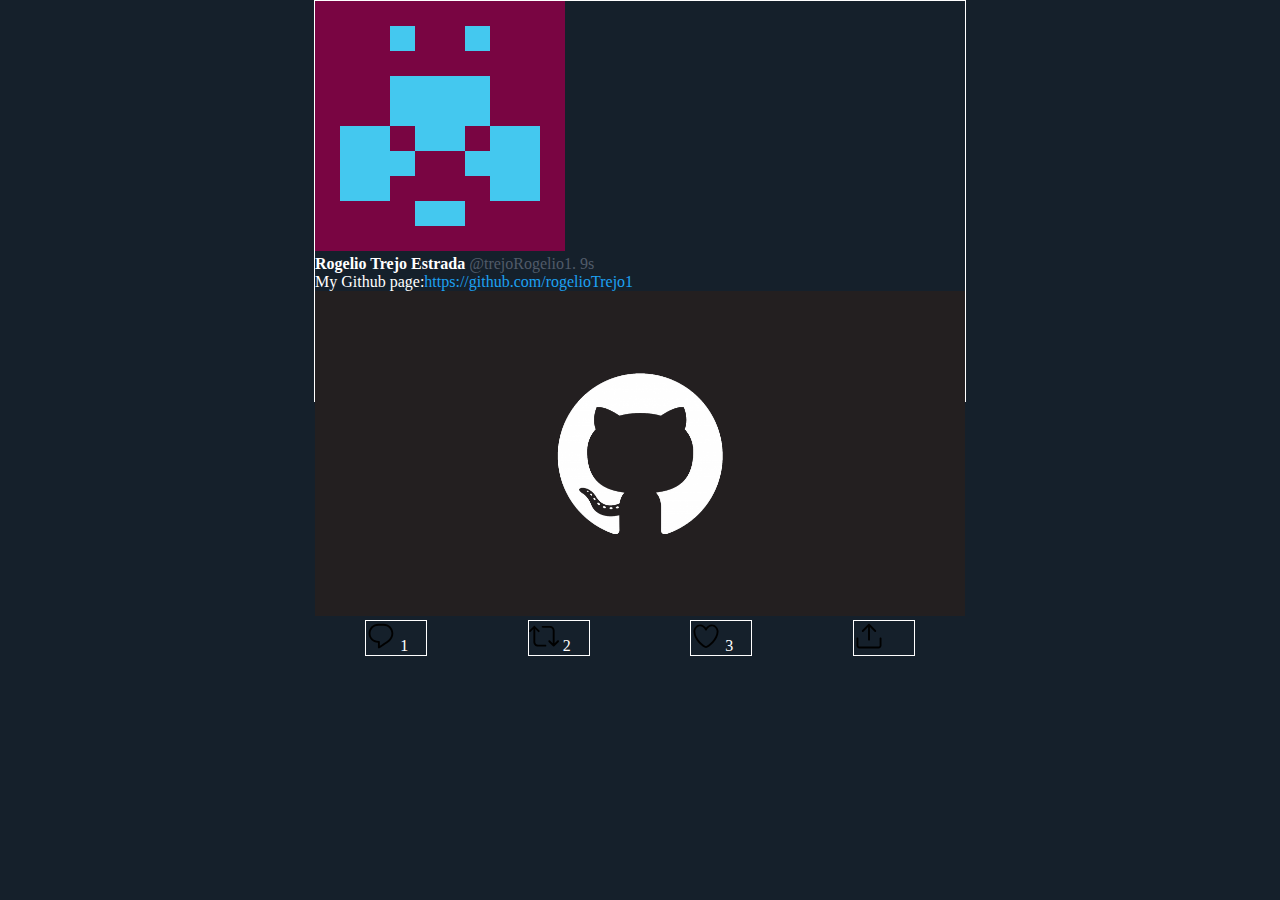
==== Clon-twitt/index.html @ 4988ec39 "ClonTwitt1" ====
<!DOCTYPE html>
<html lang="en">
<head>
    <meta charset="UTF-8">
    <meta name="viewport" content="width=device-width, initial-scale=1.0">
    <title>Clon Twitt</title>
</head>
<body>
    <link rel="stylesheet" href="Style.css">
    <!-- Div de twitt -->
    <div class="containerTwitt">
        <!-- Avatar -->
        <div>
            <!-- Imagen de avatar -->
            <div>
                <img src="img/avatar.png" alt="magen de avatar">
            </div>
            <!-- Consrtuyendo twitt -->
            <div>
                <!-- Texto -->
                <div>
                    <p>
                        <span style="font-weight: bold;">Rogelio Trejo Estrada</span>
                        <span class="greyText">@trejoRogelio1.</span>
                        <span class="greyText">9s</span>
                    </p>
                    <p>My Github page:<a href="https://github.com/rogelioTrejo1">https://github.com/rogelioTrejo1</a></p>
                </div>
                <!-- Imagen -->
                <div>
                    <img src="img/github.png" alt="imagen github">
                </div>
            </div>
        </div>
        <!-- Iconos -->
        <div class="containerIcons">
            <!-- Icono comentario -->
            <div class="Icon">
                <svg viewBox="0 0 24 24" aria-hidden="true">
                    <g>
                        <path
                            d="M14.046 2.242l-4.148-.01h-.002c-4.374 0-7.8 3.427-7.8 7.802 0 4.098 3.186 7.206 7.465 7.37v3.828c0 .108.044.286.12.403.142.225.384.347.632.347.138 0 .277-.038.402-.118.264-.168 6.473-4.14 8.088-5.506 1.902-1.61 3.04-3.97 3.043-6.312v-.017c-.006-4.367-3.43-7.787-7.8-7.788zm3.787 12.972c-1.134.96-4.862 3.405-6.772 4.643V16.67c0-.414-.335-.75-.75-.75h-.396c-3.66 0-6.318-2.476-6.318-5.886 0-3.534 2.768-6.302 6.3-6.302l4.147.01h.002c3.532 0 6.3 2.766 6.302 6.296-.003 1.91-.942 3.844-2.514 5.176z">
                        </path>
                    </g>
                </svg>
                <span>1</span>
            </div>
            <!-- Icono retweet -->
            <div class="Icon">
                <svg viewBox="0 0 24 24" aria-hidden="true">
                    <g>
                        <path
                            d="M23.77 15.67c-.292-.293-.767-.293-1.06 0l-2.22 2.22V7.65c0-2.068-1.683-3.75-3.75-3.75h-5.85c-.414 0-.75.336-.75.75s.336.75.75.75h5.85c1.24 0 2.25 1.01 2.25 2.25v10.24l-2.22-2.22c-.293-.293-.768-.293-1.06 0s-.294.768 0 1.06l3.5 3.5c.145.147.337.22.53.22s.383-.072.53-.22l3.5-3.5c.294-.292.294-.767 0-1.06zm-10.66 3.28H7.26c-1.24 0-2.25-1.01-2.25-2.25V6.46l2.22 2.22c.148.147.34.22.532.22s.384-.073.53-.22c.293-.293.293-.768 0-1.06l-3.5-3.5c-.293-.294-.768-.294-1.06 0l-3.5 3.5c-.294.292-.294.767 0 1.06s.767.293 1.06 0l2.22-2.22V16.7c0 2.068 1.683 3.75 3.75 3.75h5.85c.414 0 .75-.336.75-.75s-.337-.75-.75-.75z">
                        </path>
                    </g>
                </svg>
                <span>2</span>
            </div>
            <!-- Icono Like -->
            <div class="Icon">
                <svg viewBox="0 0 24 24" aria-hidden="true">
                    <g>
                        <path
                            d="M12 21.638h-.014C9.403 21.59 1.95 14.856 1.95 8.478c0-3.064 2.525-5.754 5.403-5.754 2.29 0 3.83 1.58 4.646 2.73.814-1.148 2.354-2.73 4.645-2.73 2.88 0 5.404 2.69 5.404 5.755 0 6.376-7.454 13.11-10.037 13.157H12zM7.354 4.225c-2.08 0-3.903 1.988-3.903 4.255 0 5.74 7.034 11.596 8.55 11.658 1.518-.062 8.55-5.917 8.55-11.658 0-2.267-1.823-4.255-3.903-4.255-2.528 0-3.94 2.936-3.952 2.965-.23.562-1.156.562-1.387 0-.014-.03-1.425-2.965-3.954-2.965z">
                        </path>
                    </g>
                </svg>
                <span>3</span>
            </div>
            <!-- Icono compartir -->
            <div class="Icon">
                <svg viewBox="0 0 24 24" aria-hidden="true">
                    <g>
                        <path
                            d="M17.53 7.47l-5-5c-.293-.293-.768-.293-1.06 0l-5 5c-.294.293-.294.768 0 1.06s.767.294 1.06 0l3.72-3.72V15c0 .414.336.75.75.75s.75-.336.75-.75V4.81l3.72 3.72c.146.147.338.22.53.22s.384-.072.53-.22c.293-.293.293-.767 0-1.06z">
                        </path>
                        <path
                            d="M19.708 21.944H4.292C3.028 21.944 2 20.916 2 19.652V14c0-.414.336-.75.75-.75s.75.336.75.75v5.652c0 .437.355.792.792.792h15.416c.437 0 .792-.355.792-.792V14c0-.414.336-.75.75-.75s.75.336.75.75v5.652c0 1.264-1.028 2.292-2.292 2.292z">
                        </path>
                    </g>
                </svg>
            </div>
        </div>
    </div>
</body>
</html>
---- Clon-twitt/Style.css ----
*{
    background-color: #15202B;
    color: #fff;

    padding: 0;
    margin: 0;
}

a{
    color: rgb(29, 161, 242);
    text-decoration: none;
}

img,
svg{
    max-width: 100%;
    max-height: auto;
}

body{
    display: flex;
    justify-content: center;
    align-items: center;
}

.containerTwitt{
    border: solid 1px white;
    width: 650px;
    height: 400px;

}

.greyText{
    color: #515b69;
}

.containerIcons{
    display: flex;
    justify-content: space-around;

}

.Icon{
    border: solid 1px white;
    width: 60px;
}

.Icon >svg{
    width: 50%;
}
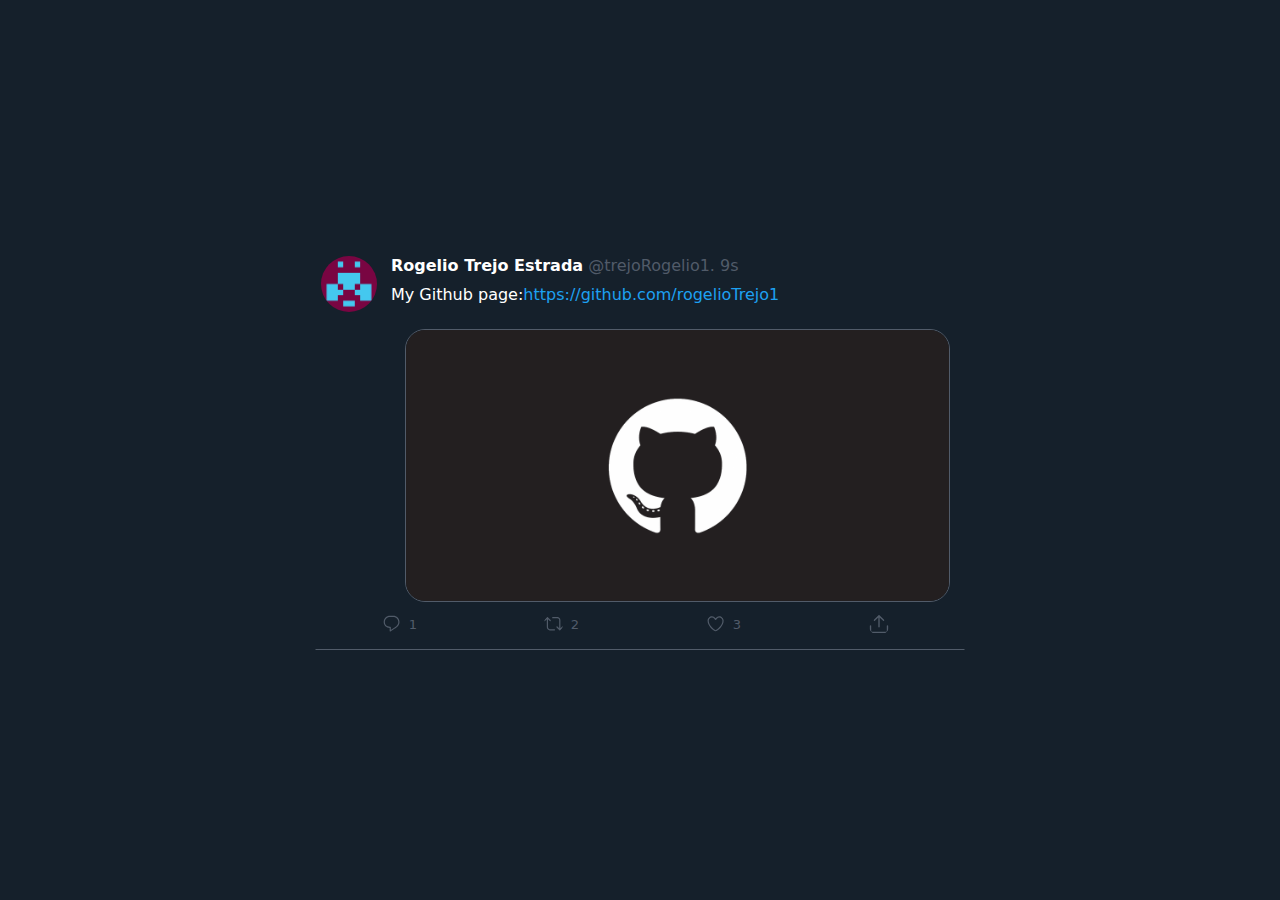
==== commit 360e5650: "Clock" ====
--- a/Clon-twitt/index.html
+++ b/Clon-twitt/index.html
@@ -9,16 +9,15 @@
     <link rel="stylesheet" href="Style.css">
     <!-- Div de twitt -->
     <div class="containerTwitt">
-        <!-- Avatar -->
-        <div>
+        <div class="containerBody">
             <!-- Imagen de avatar -->
-            <div>
+            <div class="containerAvatar">
                 <img src="img/avatar.png" alt="magen de avatar">
             </div>
             <!-- Consrtuyendo twitt -->
-            <div>
+            <div class="containerTwittbody">
                 <!-- Texto -->
-                <div>
+                <div class="header">
                     <p>
                         <span style="font-weight: bold;">Rogelio Trejo Estrada</span>
                         <span class="greyText">@trejoRogelio1.</span>
@@ -27,7 +26,7 @@
                     <p>My Github page:<a href="https://github.com/rogelioTrejo1">https://github.com/rogelioTrejo1</a></p>
                 </div>
                 <!-- Imagen -->
-                <div>
+                <div class="body">
                     <img src="img/github.png" alt="imagen github">
                 </div>
             </div>
--- a/Clon-twitt/Style.css
+++ b/Clon-twitt/Style.css
@@ -1,9 +1,30 @@
+:root{
+    --primary-color-grey: #515b69;
+    --primary-color-grey-50: rgba(81, 91, 105, 0.5);
+
+    --color-icon-comentario: rgb(29,161,242);
+    --color-icon-comentario-50: rgba(29, 161, 242, 0.4);
+
+    --color-icon-retwitt: rgb(24, 176, 95);
+    --color-icon-retwitt-50: rgba(24, 176, 95);
+
+    --color-icon-like: rgb(224, 36, 94);
+    --color-icon-like-50: rgba(224, 36, 94 ,0.4);
+
+    --color-icon-compartir: rgb(30, 148, 221);
+    --color-icon-compartir-50: rgba(30 ,148, 221, 0.4);
+
+}
+
 *{
     background-color: #15202B;
     color: #fff;
 
+    box-sizing: border-box;
     padding: 0;
     margin: 0;
+
+    font-family: system-ui, -apple-system, BlinkMacSystemFont, 'Segoe UI', Roboto, Oxygen, Ubuntu, Cantarell, 'Open Sans', 'Helvetica Neue', sans-serif;
 }
 
 a{
@@ -19,19 +40,71 @@
 
 body{
     display: flex;
+
+    height: 100vh;
     justify-content: center;
     align-items: center;
 }
 
 .containerTwitt{
-    border: solid 1px white;
+    grid-column: 1/2;
+    grid-row: 2/3;
+    border: solid 0.5px;
+    border-color: transparent transparent var(--primary-color-grey) transparent;
     width: 650px;
     height: 400px;
+
+    display: grid;
+    grid-template-columns: 10fr;
+    grid-template-rows: 1fr 40px;
+
+}
+
+.containerTwitt *{
+    background-color: transparent;
+}
+
+.containerTwitt:hover{
+    background-color: var(--primary-color-grey-50);
+    transition: 0.5s;
+    border-radius: 10px;
+    
+}
+
+.containerBody{
+    grid-row: 1/2;
+    grid-column: 1/2;
+
+    display: grid;
+    grid-template-columns: 75px auto;
+}
+
+.containerAvatar img{
+    width: 75%;
+    border-radius: 50%;
+    margin: 5px;
+}
+
+.containerTwittbody .body{
+    display: flex;
+    padding-top: 20px;
+    justify-content: center;
+    align-items: center;
+}
+
+.containerTwittbody .body img{
+    width: 95%;
+    border-radius: 20px;
+    border: solid 0.5px var(--primary-color-grey);
+}
+
+.containerTwittbody .header p{
+    padding: 5px 0px;
 
 }
 
 .greyText{
-    color: #515b69;
+    color: var(--primary-color-grey);
 }
 
 .containerIcons{
@@ -40,11 +113,78 @@
 
 }
 
-.Icon{
-    border: solid 1px white;
-    width: 60px;
+.containerIcons:first-child{
+    background-color: red;
+    
 }
 
-.Icon >svg{
-    width: 50%;
-}+.Icon{
+    width: 40px;
+    height: 30px;
+
+    display: flex;
+    justify-content: space-between  ;
+    align-items: center;
+}
+
+.Icon svg,
+.Icon span{
+    color: var(--primary-color-grey);
+    fill: var(--primary-color-grey);
+}
+
+.Icon svg{
+    border-radius: 50%;
+    width: 80%;
+    padding: 5px;
+    margin-right: 2.5px;
+}
+
+.Icon span{
+    font-size: small;
+}
+
+.containerIcons .Icon:nth-child(1):hover svg, 
+.containerIcons .Icon:nth-child(1):hover span{
+    transition-duration: 200ms;
+}
+.containerIcons .Icon:nth-child(1):hover svg{
+    background-color: var(--color-icon-comentario-50);
+    fill: var(--color-icon-comentario);
+}
+.containerIcons .Icon:nth-child(1):hover span{
+    color: var(--color-icon-comentario);
+}
+
+
+.containerIcons .Icon:nth-child(2):hover svg, 
+.containerIcons .Icon:nth-child(2):hover span{
+    transition-duration: 200ms;
+}
+.containerIcons .Icon:nth-child(2):hover svg{
+    background-color: var(--color-icon-retwitt-50);
+    fill: var(--color-icon-retwitt);
+}
+.containerIcons .Icon:nth-child(2):hover span{
+    color: var(--color-icon-retwitt);
+}
+
+
+.containerIcons .Icon:nth-child(3):hover svg, 
+.containerIcons .Icon:nth-child(3):hover span{
+    transition-duration: 200ms;
+}
+.containerIcons .Icon:nth-child(3):hover svg{
+    background-color: var(--color-icon-like-50);
+    fill: var(--color-icon-like);
+}
+.containerIcons .Icon:nth-child(3):hover span{
+    color: var(--color-icon-like);
+}
+
+
+.containerIcons .Icon:nth-child(4):hover svg{
+    transition-duration: 200ms;
+    background-color: var(--color-icon-compartir-50);
+    fill: var(--color-icon-compartir);
+}
